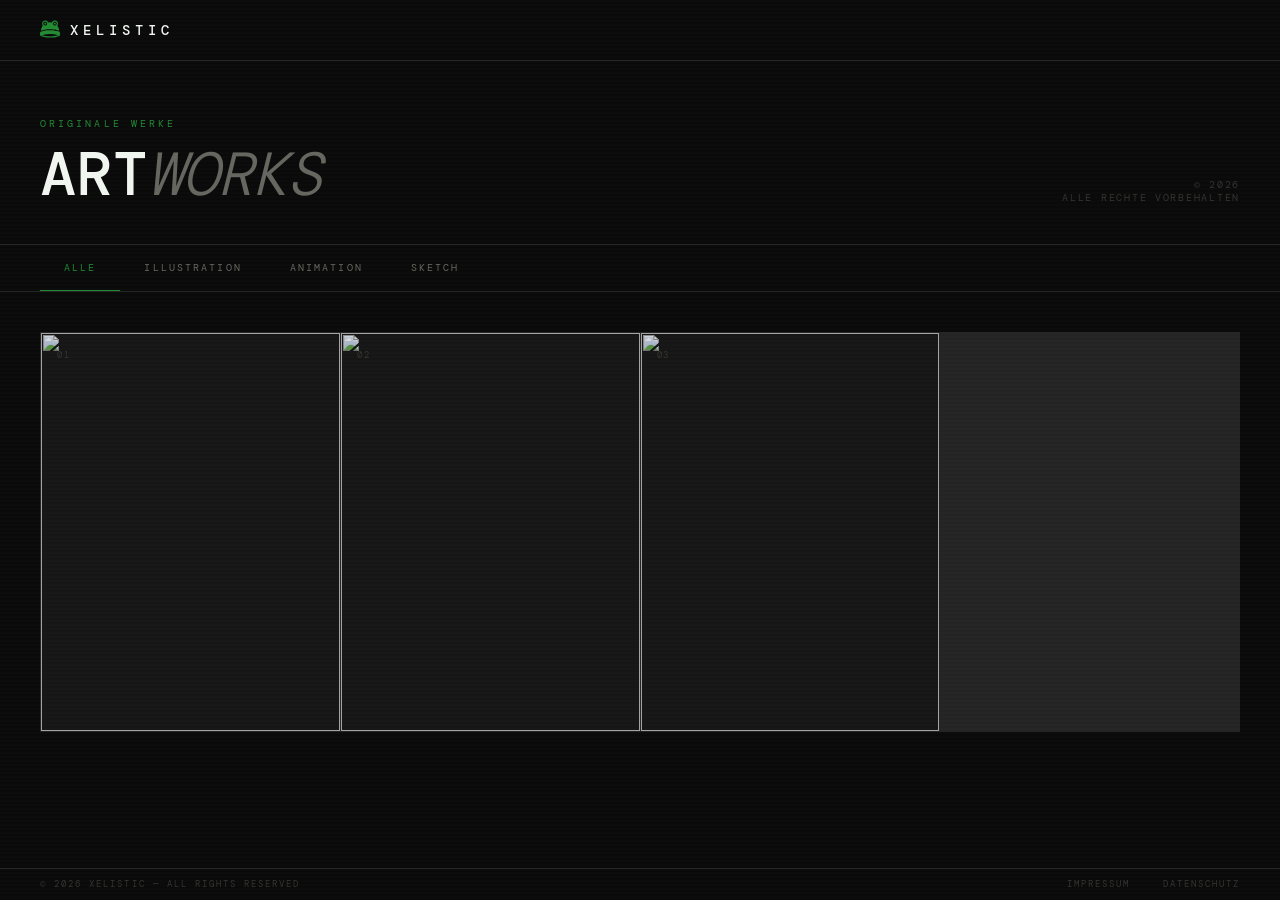
==== Artworks/index.html @ 682b01ca "Artwork Tab Test" ====
<!DOCTYPE html>
<html lang="de">
<head>
<meta charset="UTF-8">
<meta name="viewport" content="width=device-width, initial-scale=1.0">
<title>XELISTIC — Artworks</title>
<link rel="icon" type="image/svg+xml" href="../Img/icon.svg">
<link rel="alternate icon" href="../Img/icon.ico">
<link rel="apple-touch-icon" href="../Img/icon.svg">
<style>
  *, *::before, *::after { box-sizing: border-box; margin: 0; padding: 0; }

  @font-face {
    font-family: 'DM Mono';
    src: url('../Font/DMMono-Regular.ttf') format('truetype');
    font-weight: 400; font-style: normal;
  }
  @font-face {
    font-family: 'DM Mono';
    src: url('../Font/DMMono-Light.ttf') format('truetype');
    font-weight: 300; font-style: normal;
  }
  @font-face {
    font-family: 'DM Mono';
    src: url('../Font/DMMono-Medium.ttf') format('truetype');
    font-weight: 500; font-style: normal;
  }

  :root {
    --black:   #0a0a0a;
    --dark:    #111111;
    --panel:   #161616;
    --border:  #242424;
    --neon:    #218a32;
    --white:   #f0f5f0;
    --muted:   #666660;
    --dim:     #333330;
  }

  html { font-size: 16px; }

  body {
    font-family: 'DM Mono', monospace;
    background: var(--black);
    color: var(--white);
    min-height: 100vh;
    overflow-x: hidden;
    padding-bottom: 5rem;
  }

  /* scanline overlay */
  body::before {
    content: '';
    position: fixed;
    inset: 0;
    background: repeating-linear-gradient(
      0deg, transparent, transparent 2px,
      rgba(255,255,255,0.012) 2px,
      rgba(255,255,255,0.012) 4px
    );
    pointer-events: none;
    z-index: 1000;
  }

  /* NAV */
  nav {
    display: flex;
    align-items: center;
    justify-content: space-between;
    padding: 1.25rem 2.5rem;
    border-bottom: 1px solid var(--border);
  }

  .nav-logo {
    font-size: 0.9rem;
    font-weight: 500;
    letter-spacing: 0.35em;
    text-transform: uppercase;
    color: var(--white);
    text-decoration: none;
    display: flex;
    align-items: center;
    gap: 0.6rem;
  }

  .nav-mark {
    width: 20px; height: 20px;
    display: inline-block;
    vertical-align: middle;
    transform: translateY(-1px);
  }

  nav ul {
    display: flex;
    gap: 2rem;
    list-style: none;
    align-items: center;
  }

  nav a {
    font-size: 0.62rem;
    letter-spacing: 0.22em;
    text-transform: uppercase;
    color: var(--muted);
    text-decoration: none;
    transition: color 0.15s;
  }

  nav a:hover { color: var(--neon); }

  /* PAGE HEADER */
  .page-header {
    border-bottom: 1px solid var(--border);
    padding: 3.5rem 2.5rem 2.5rem;
    display: flex;
    align-items: flex-end;
    justify-content: space-between;
    gap: 2rem;
  }

  .page-eyebrow {
    font-size: 0.6rem;
    letter-spacing: 0.32em;
    text-transform: uppercase;
    color: var(--neon);
    margin-bottom: 1rem;
  }

  .page-title {
    font-size: clamp(2rem, 5vw, 3.8rem);
    font-weight: 500;
    letter-spacing: -0.02em;
    text-transform: uppercase;
    line-height: 0.95;
  }

  .page-title em {
    font-style: italic;
    font-weight: 300;
    color: var(--muted);
  }

  .page-meta {
    font-size: 0.6rem;
    letter-spacing: 0.18em;
    text-transform: uppercase;
    color: var(--dim);
    text-align: right;
    flex-shrink: 0;
  }

  /* FILTER BAR */
  .filter-bar {
    display: flex;
    gap: 0;
    padding: 0 2.5rem;
    border-bottom: 1px solid var(--border);
    overflow-x: auto;
  }

  .filter-btn {
    background: none;
    border: none;
    border-bottom: 2px solid transparent;
    padding: 1rem 1.5rem;
    font-family: 'DM Mono', monospace;
    font-size: 0.6rem;
    letter-spacing: 0.22em;
    text-transform: uppercase;
    color: var(--muted);
    cursor: pointer;
    transition: color 0.15s, border-color 0.15s;
    white-space: nowrap;
    margin-bottom: -1px;
  }

  .filter-btn:hover { color: var(--white); }
  .filter-btn.active { color: var(--neon); border-bottom-color: var(--neon); }

  /* GALLERY */
  .gallery-wrap {
    padding: 2.5rem;
  }

  .gallery-grid {
    display: grid;
    grid-template-columns: repeat(auto-fill, minmax(280px, 1fr));
    gap: 1px;
    background: var(--border);
    border: 1px solid var(--border);
  }

  /* single artwork card */
  .artwork-item {
    position: relative;
    aspect-ratio: 3 / 4;
    overflow: hidden;
    background: var(--panel);
    cursor: pointer;
  }

  /* transparent overlay — intercepts right-click and drag */
  .artwork-overlay {
    position: absolute;
    inset: 0;
    z-index: 3;
    background: transparent;
  }

  .artwork-img {
    width: 100%;
    height: 100%;
    object-fit: cover;
    display: block;
    /* image itself gets no pointer events — overlay handles all */
    pointer-events: none;
    user-select: none;
    -webkit-user-drag: none;
    transition: transform 0.5s cubic-bezier(.2,.7,.2,1), filter 0.4s;
    filter:
      grayscale(20%)
      brightness(0.85);
  }

  .artwork-item:hover .artwork-img {
    transform: scale(1.04);
    filter:
      grayscale(0%)
      brightness(1)
      drop-shadow(0 0 24px rgba(33,138,50,0.2));
  }

  /* info overlay on hover */
  .artwork-info {
    position: absolute;
    bottom: 0;
    left: 0;
    right: 0;
    padding: 2rem 1.25rem 1.25rem;
    background: linear-gradient(transparent, rgba(0,0,0,0.85));
    z-index: 4;
    opacity: 0;
    transform: translateY(6px);
    transition: opacity 0.3s, transform 0.3s;
    pointer-events: none;
  }

  .artwork-item:hover .artwork-info {
    opacity: 1;
    transform: translateY(0);
  }

  .artwork-title {
    font-size: 0.72rem;
    font-weight: 500;
    letter-spacing: 0.12em;
    text-transform: uppercase;
    color: var(--white);
    margin-bottom: 0.3rem;
  }

  .artwork-tag {
    font-size: 0.58rem;
    letter-spacing: 0.18em;
    text-transform: uppercase;
    color: var(--neon);
  }

  /* corner index number */
  .artwork-num {
    position: absolute;
    top: 1rem;
    left: 1rem;
    font-size: 0.55rem;
    letter-spacing: 0.22em;
    color: var(--dim);
    z-index: 4;
    pointer-events: none;
  }

  /* hidden class for filter */
  .artwork-item.hidden {
    display: none;
  }

  /* LIGHTBOX */
  .lightbox {
    display: none;
    position: fixed;
    inset: 0;
    z-index: 9000;
    background: rgba(0,0,0,0.96);
    align-items: center;
    justify-content: center;
    flex-direction: column;
  }

  .lightbox.open { display: flex; }

  .lightbox-inner {
    position: relative;
    max-width: 90vw;
    max-height: 85vh;
  }

  .lightbox-img {
    max-width: 100%;
    max-height: 85vh;
    object-fit: contain;
    display: block;
    user-select: none;
    -webkit-user-drag: none;
    pointer-events: none;
  }

  /* watermark overlay in lightbox */
  .lightbox-wm {
    position: absolute;
    inset: 0;
    display: flex;
    align-items: center;
    justify-content: center;
    pointer-events: none;
    z-index: 2;
  }

  .lightbox-wm span {
    font-family: 'DM Mono', monospace;
    font-size: clamp(1.2rem, 3vw, 2rem);
    font-weight: 500;
    letter-spacing: 0.3em;
    text-transform: uppercase;
    color: rgba(240,245,240,0.06);
    transform: rotate(-35deg);
    white-space: nowrap;
    user-select: none;
  }

  .lightbox-meta {
    margin-top: 1.5rem;
    text-align: center;
  }

  .lightbox-title {
    font-size: 0.72rem;
    letter-spacing: 0.2em;
    text-transform: uppercase;
    color: var(--white);
    margin-bottom: 0.3rem;
  }

  .lightbox-tag {
    font-size: 0.6rem;
    letter-spacing: 0.18em;
    text-transform: uppercase;
    color: var(--neon);
  }

  .lightbox-close {
    position: absolute;
    top: 1.5rem;
    right: 1.5rem;
    background: none;
    border: 1px solid var(--border);
    color: var(--muted);
    font-family: 'DM Mono', monospace;
    font-size: 0.6rem;
    letter-spacing: 0.2em;
    text-transform: uppercase;
    padding: 0.5rem 1rem;
    cursor: pointer;
    transition: color 0.15s, border-color 0.15s;
  }

  .lightbox-close:hover { color: var(--white); border-color: var(--muted); }

  .lightbox-nav {
    position: absolute;
    top: 50%;
    transform: translateY(-50%);
    background: none;
    border: 1px solid var(--border);
    color: var(--muted);
    font-family: 'DM Mono', monospace;
    font-size: 0.7rem;
    padding: 0.75rem 1rem;
    cursor: pointer;
    transition: color 0.15s, border-color 0.15s;
  }

  .lightbox-nav:hover { color: var(--white); border-color: var(--muted); }
  .lightbox-prev { left: 1rem; }
  .lightbox-next { right: 1rem; }

  /* FOOTER */
  .page-footer {
    position: fixed;
    bottom: 0; left: 0; right: 0;
    border-top: 1px solid var(--border);
    background: var(--black);
    padding: 0.6rem 2.5rem;
    display: flex;
    align-items: center;
    justify-content: space-between;
    z-index: 50;
  }

  .footer-left {
    font-size: 0.58rem;
    letter-spacing: 0.22em;
    text-transform: uppercase;
    color: var(--dim);
  }

  .footer-right {
    display: flex;
    gap: 2rem;
    font-size: 0.58rem;
    letter-spacing: 0.22em;
    text-transform: uppercase;
  }

  .footer-right a {
    color: var(--dim);
    text-decoration: none;
    transition: color 0.15s;
  }

  .footer-right a:hover { color: var(--muted); }

  /* empty state */
  .gallery-empty {
    display: none;
    padding: 4rem 2.5rem;
    text-align: center;
    font-size: 0.72rem;
    letter-spacing: 0.18em;
    text-transform: uppercase;
    color: var(--dim);
  }

  @media (prefers-reduced-motion: reduce) {
    .artwork-img, .artwork-info { transition: none; }
  }
</style>
</head>
<body>

<nav>
  <a class="nav-logo" href="/">
    <img src="../Img/icon.svg" class="nav-mark" alt="">
    XELISTIC
  </a>
  <ul></ul>
</nav>

<header class="page-header">
  <div>
    <div class="page-eyebrow">Originale Werke</div>
    <h1 class="page-title">Art<em>works</em></h1>
  </div>
  <div class="page-meta">
    © 2026<br>
    Alle Rechte vorbehalten
  </div>
</header>

<div class="filter-bar" role="toolbar" aria-label="Kategorie filtern">
  <button class="filter-btn active" data-filter="all">Alle</button>
  <button class="filter-btn" data-filter="illustration">Illustration</button>
  <button class="filter-btn" data-filter="animation">Animation</button>
  <button class="filter-btn" data-filter="sketch">Sketch</button>
</div>

<div class="gallery-wrap">
  <div class="gallery-grid" id="gallery">

    <!-- Artwork 01 — Pfad + Kategorie anpassen -->
    <div class="artwork-item" data-category="illustration" data-title="Artwork 01" data-tag="Illustration">
      <span class="artwork-num">01</span>
      <div class="artwork-overlay"></div>
      <img src="../Img/Artworks/988898437473.png" alt="" class="artwork-img" draggable="false">
      <div class="artwork-info">
        <div class="artwork-title">Artwork 01</div>
        <div class="artwork-tag">Illustration</div>
      </div>
    </div>

    <!-- Artwork 02 -->
    <div class="artwork-item" data-category="sketch" data-title="Artwork 02" data-tag="Sketch">
      <span class="artwork-num">02</span>
      <div class="artwork-overlay"></div>
      <img src="../Img/Artworks/7483748374.jpg" alt="" class="artwork-img" draggable="false">
      <div class="artwork-info">
        <div class="artwork-title">Artwork 02</div>
        <div class="artwork-tag">Sketch</div>
      </div>
    </div>

    <!-- Artwork 03 -->
    <div class="artwork-item" data-category="animation" data-title="Artwork 03" data-tag="Animation">
      <span class="artwork-num">03</span>
      <div class="artwork-overlay"></div>
      <img src="../Img/Artworks/6664563234723.jpg" alt="" class="artwork-img" draggable="false">
      <div class="artwork-info">
        <div class="artwork-title">Artwork 03</div>
        <div class="artwork-tag">Animation</div>
      </div>
    </div>

    <!-- weitere Artworks nach gleichem Schema -->

  </div>
  <p class="gallery-empty" id="gallery-empty">Keine Werke in dieser Kategorie.</p>
</div>

<!-- Lightbox -->
<div class="lightbox" id="lightbox" role="dialog" aria-modal="true" aria-label="Artwork Ansicht">
  <button class="lightbox-close" id="lb-close">✕ Schließen</button>
  <button class="lightbox-nav lightbox-prev" id="lb-prev">←</button>
  <button class="lightbox-nav lightbox-next" id="lb-next">→</button>
  <div class="lightbox-inner">
    <img src="" alt="" class="lightbox-img" id="lb-img" draggable="false">
    <div class="lightbox-wm"><span>© XELISTIC</span></div>
  </div>
  <div class="lightbox-meta">
    <div class="lightbox-title" id="lb-title"></div>
    <div class="lightbox-tag" id="lb-tag"></div>
  </div>
</div>

<footer class="page-footer">
  <span class="footer-left">© 2026 Xelistic — All rights reserved</span>
  <div class="footer-right">
    <a href="/Impressum">Impressum</a>
    <a href="/Datenschutz">Datenschutz</a>
  </div>
</footer>

<script>
(function () {
  'use strict';

  /* ── COPY PROTECTION ─────────────────────────── */

  // Rechtsklick global deaktivieren
  document.addEventListener('contextmenu', function (e) {
    e.preventDefault();
  });

  // Drag deaktivieren
  document.addEventListener('dragstart', function (e) {
    e.preventDefault();
  });

  // Tastenkombinationen blockieren (Strg+S, Strg+U, F12, PrintScreen)
  document.addEventListener('keydown', function (e) {
    var blocked =
      (e.ctrlKey && (e.key === 's' || e.key === 'S')) ||  // Speichern
      (e.ctrlKey && (e.key === 'u' || e.key === 'U')) ||  // Quelltext
      (e.ctrlKey && e.shiftKey && (e.key === 'i' || e.key === 'I')) || // DevTools
      (e.ctrlKey && e.shiftKey && (e.key === 'j' || e.key === 'J')) || // Console
      e.key === 'F12' ||
      e.key === 'PrintScreen';
    if (blocked) e.preventDefault();
  });

  /* ── FILTER ──────────────────────────────────── */
  var items   = Array.from(document.querySelectorAll('.artwork-item'));
  var btns    = Array.from(document.querySelectorAll('.filter-btn'));
  var empty   = document.getElementById('gallery-empty');
  var current = 'all';

  btns.forEach(function (btn) {
    btn.addEventListener('click', function () {
      current = btn.dataset.filter;
      btns.forEach(function (b) { b.classList.remove('active'); });
      btn.classList.add('active');

      var visible = 0;
      items.forEach(function (item) {
        var match = current === 'all' || item.dataset.category === current;
        item.classList.toggle('hidden', !match);
        if (match) visible++;
      });
      empty.style.display = visible === 0 ? 'block' : 'none';
    });
  });

  /* ── LIGHTBOX ────────────────────────────────── */
  var lb      = document.getElementById('lightbox');
  var lbImg   = document.getElementById('lb-img');
  var lbTitle = document.getElementById('lb-title');
  var lbTag   = document.getElementById('lb-tag');
  var lbClose = document.getElementById('lb-close');
  var lbPrev  = document.getElementById('lb-prev');
  var lbNext  = document.getElementById('lb-next');
  var lbIndex = 0;

  function visibleItems() {
    return items.filter(function (i) { return !i.classList.contains('hidden'); });
  }

  function openLightbox(index) {
    var visible = visibleItems();
    if (!visible.length) return;
    lbIndex = Math.max(0, Math.min(index, visible.length - 1));
    var item = visible[lbIndex];
    var src  = item.querySelector('.artwork-img').src;
    lbImg.src       = src;
    lbTitle.textContent = item.dataset.title || '';
    lbTag.textContent   = item.dataset.tag   || '';
    lb.classList.add('open');
    document.body.style.overflow = 'hidden';
  }

  function closeLightbox() {
    lb.classList.remove('open');
    lbImg.src = '';
    document.body.style.overflow = '';
  }

  function navigate(dir) {
    var visible = visibleItems();
    lbIndex = (lbIndex + dir + visible.length) % visible.length;
    openLightbox(lbIndex);
  }

  // Overlays klickbar machen (nicht das Bild selbst)
  items.forEach(function (item, i) {
    item.querySelector('.artwork-overlay').addEventListener('click', function () {
      var visible = visibleItems();
      var idx = visible.indexOf(item);
      if (idx !== -1) openLightbox(idx);
    });
  });

  lbClose.addEventListener('click', closeLightbox);
  lbPrev.addEventListener('click', function () { navigate(-1); });
  lbNext.addEventListener('click', function () { navigate(1); });

  // Klick neben Bild schließt Lightbox
  lb.addEventListener('click', function (e) {
    if (e.target === lb) closeLightbox();
  });

  // Pfeiltasten + Escape
  document.addEventListener('keydown', function (e) {
    if (!lb.classList.contains('open')) return;
    if (e.key === 'Escape')      closeLightbox();
    if (e.key === 'ArrowLeft')   navigate(-1);
    if (e.key === 'ArrowRight')  navigate(1);
  });

  // Rechtsklick auch in der Lightbox blockieren
  lbImg.addEventListener('contextmenu', function (e) { e.preventDefault(); });

})();
</script>

</body>
</html>
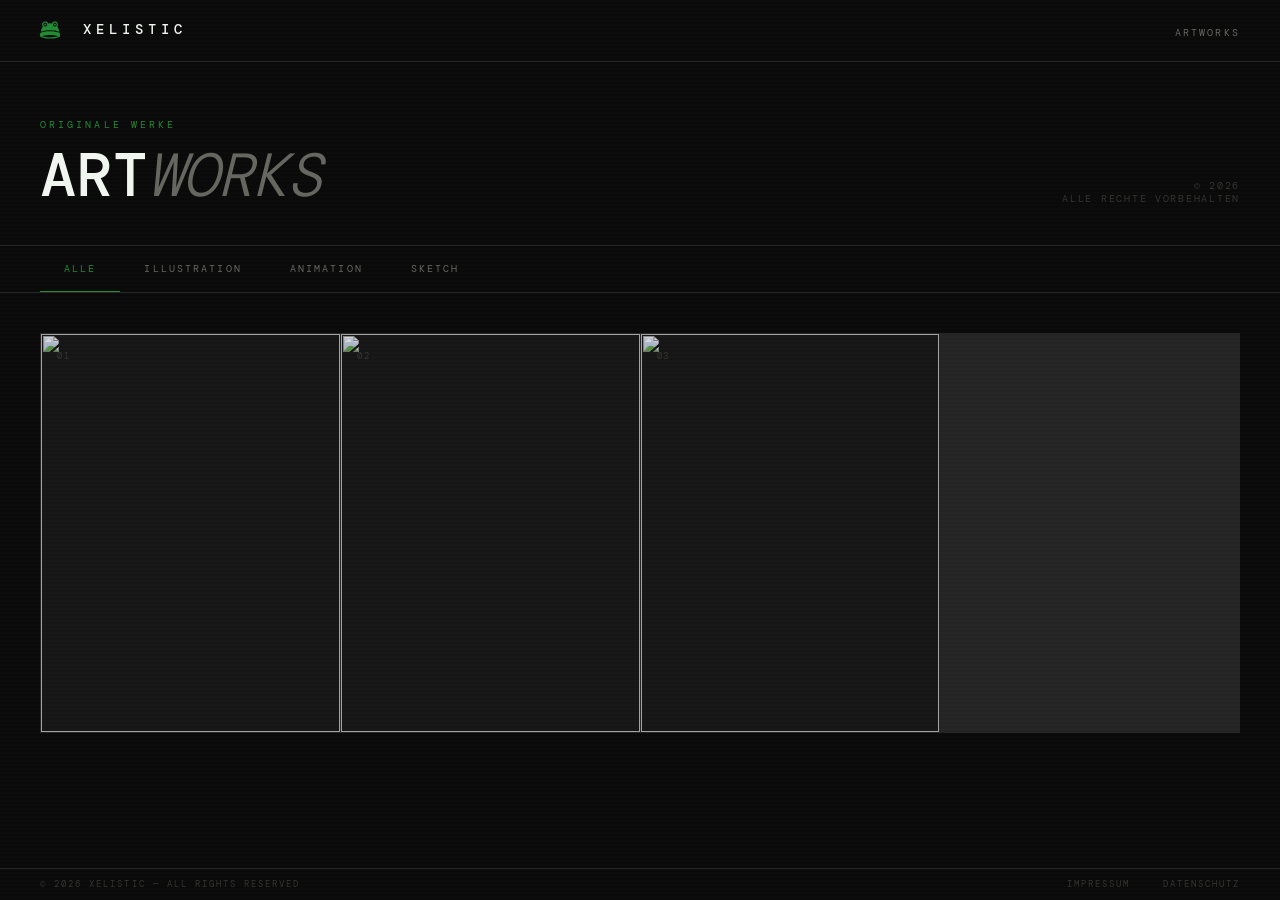
==== commit 6b2ab6dc: "Artwork Tab v2" ====
--- a/Artworks/index.html
+++ b/Artworks/index.html
@@ -78,16 +78,16 @@
     text-transform: uppercase;
     color: var(--white);
     text-decoration: none;
-    display: flex;
-    align-items: center;
-    gap: 0.6rem;
   }
 
   .nav-mark {
-    width: 20px; height: 20px;
+    width: 20px;
+    height: 20px;
+    margin-right: 0.6rem;
     display: inline-block;
     vertical-align: middle;
     transform: translateY(-1px);
+    opacity: 1.1;
   }
 
   nav ul {
@@ -451,7 +451,9 @@
     <img src="../Img/icon.svg" class="nav-mark" alt="">
     XELISTIC
   </a>
-  <ul></ul>
+  <ul>
+    <li><a href="/Artworks" class="active">Artworks</a></li>
+  </ul>
 </nav>
 
 <header class="page-header">
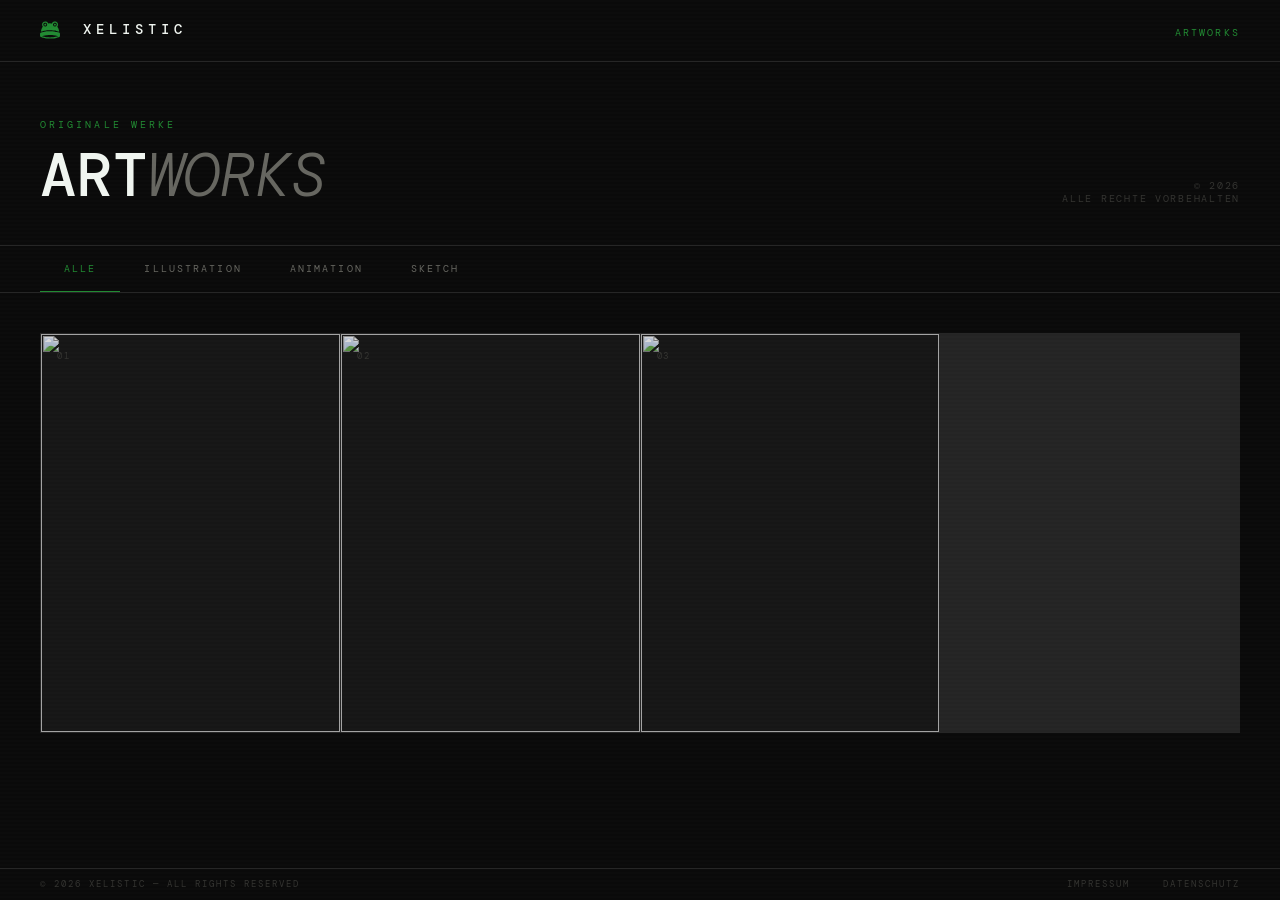
==== commit 2aeb4904: "HTML Optimization and CSS/JS Refactoring" ====
--- a/Artworks/index.html
+++ b/Artworks/index.html
@@ -4,451 +4,17 @@
 <meta charset="UTF-8">
 <meta name="viewport" content="width=device-width, initial-scale=1.0">
 <title>XELISTIC — Artworks</title>
-<link rel="icon" type="image/svg+xml" href="../Img/icon.svg">
-<link rel="alternate icon" href="../Img/icon.ico">
-<link rel="apple-touch-icon" href="../Img/icon.svg">
-<style>
-  *, *::before, *::after { box-sizing: border-box; margin: 0; padding: 0; }
-
-  @font-face {
-    font-family: 'DM Mono';
-    src: url('../Font/DMMono-Regular.ttf') format('truetype');
-    font-weight: 400; font-style: normal;
-  }
-  @font-face {
-    font-family: 'DM Mono';
-    src: url('../Font/DMMono-Light.ttf') format('truetype');
-    font-weight: 300; font-style: normal;
-  }
-  @font-face {
-    font-family: 'DM Mono';
-    src: url('../Font/DMMono-Medium.ttf') format('truetype');
-    font-weight: 500; font-style: normal;
-  }
-
-  :root {
-    --black:   #0a0a0a;
-    --dark:    #111111;
-    --panel:   #161616;
-    --border:  #242424;
-    --neon:    #218a32;
-    --white:   #f0f5f0;
-    --muted:   #666660;
-    --dim:     #333330;
-  }
-
-  html { font-size: 16px; }
-
-  body {
-    font-family: 'DM Mono', monospace;
-    background: var(--black);
-    color: var(--white);
-    min-height: 100vh;
-    overflow-x: hidden;
-    padding-bottom: 5rem;
-  }
-
-  /* scanline overlay */
-  body::before {
-    content: '';
-    position: fixed;
-    inset: 0;
-    background: repeating-linear-gradient(
-      0deg, transparent, transparent 2px,
-      rgba(255,255,255,0.012) 2px,
-      rgba(255,255,255,0.012) 4px
-    );
-    pointer-events: none;
-    z-index: 1000;
-  }
-
-  /* NAV */
-  nav {
-    display: flex;
-    align-items: center;
-    justify-content: space-between;
-    padding: 1.25rem 2.5rem;
-    border-bottom: 1px solid var(--border);
-  }
-
-  .nav-logo {
-    font-size: 0.9rem;
-    font-weight: 500;
-    letter-spacing: 0.35em;
-    text-transform: uppercase;
-    color: var(--white);
-    text-decoration: none;
-  }
-
-  .nav-mark {
-    width: 20px;
-    height: 20px;
-    margin-right: 0.6rem;
-    display: inline-block;
-    vertical-align: middle;
-    transform: translateY(-1px);
-    opacity: 1.1;
-  }
-
-  nav ul {
-    display: flex;
-    gap: 2rem;
-    list-style: none;
-    align-items: center;
-  }
-
-  nav a {
-    font-size: 0.62rem;
-    letter-spacing: 0.22em;
-    text-transform: uppercase;
-    color: var(--muted);
-    text-decoration: none;
-    transition: color 0.15s;
-  }
-
-  nav a:hover { color: var(--neon); }
-
-  /* PAGE HEADER */
-  .page-header {
-    border-bottom: 1px solid var(--border);
-    padding: 3.5rem 2.5rem 2.5rem;
-    display: flex;
-    align-items: flex-end;
-    justify-content: space-between;
-    gap: 2rem;
-  }
-
-  .page-eyebrow {
-    font-size: 0.6rem;
-    letter-spacing: 0.32em;
-    text-transform: uppercase;
-    color: var(--neon);
-    margin-bottom: 1rem;
-  }
-
-  .page-title {
-    font-size: clamp(2rem, 5vw, 3.8rem);
-    font-weight: 500;
-    letter-spacing: -0.02em;
-    text-transform: uppercase;
-    line-height: 0.95;
-  }
-
-  .page-title em {
-    font-style: italic;
-    font-weight: 300;
-    color: var(--muted);
-  }
-
-  .page-meta {
-    font-size: 0.6rem;
-    letter-spacing: 0.18em;
-    text-transform: uppercase;
-    color: var(--dim);
-    text-align: right;
-    flex-shrink: 0;
-  }
-
-  /* FILTER BAR */
-  .filter-bar {
-    display: flex;
-    gap: 0;
-    padding: 0 2.5rem;
-    border-bottom: 1px solid var(--border);
-    overflow-x: auto;
-  }
-
-  .filter-btn {
-    background: none;
-    border: none;
-    border-bottom: 2px solid transparent;
-    padding: 1rem 1.5rem;
-    font-family: 'DM Mono', monospace;
-    font-size: 0.6rem;
-    letter-spacing: 0.22em;
-    text-transform: uppercase;
-    color: var(--muted);
-    cursor: pointer;
-    transition: color 0.15s, border-color 0.15s;
-    white-space: nowrap;
-    margin-bottom: -1px;
-  }
-
-  .filter-btn:hover { color: var(--white); }
-  .filter-btn.active { color: var(--neon); border-bottom-color: var(--neon); }
-
-  /* GALLERY */
-  .gallery-wrap {
-    padding: 2.5rem;
-  }
-
-  .gallery-grid {
-    display: grid;
-    grid-template-columns: repeat(auto-fill, minmax(280px, 1fr));
-    gap: 1px;
-    background: var(--border);
-    border: 1px solid var(--border);
-  }
-
-  /* single artwork card */
-  .artwork-item {
-    position: relative;
-    aspect-ratio: 3 / 4;
-    overflow: hidden;
-    background: var(--panel);
-    cursor: pointer;
-  }
-
-  /* transparent overlay — intercepts right-click and drag */
-  .artwork-overlay {
-    position: absolute;
-    inset: 0;
-    z-index: 3;
-    background: transparent;
-  }
-
-  .artwork-img {
-    width: 100%;
-    height: 100%;
-    object-fit: cover;
-    display: block;
-    /* image itself gets no pointer events — overlay handles all */
-    pointer-events: none;
-    user-select: none;
-    -webkit-user-drag: none;
-    transition: transform 0.5s cubic-bezier(.2,.7,.2,1), filter 0.4s;
-    filter:
-      grayscale(20%)
-      brightness(0.85);
-  }
-
-  .artwork-item:hover .artwork-img {
-    transform: scale(1.04);
-    filter:
-      grayscale(0%)
-      brightness(1)
-      drop-shadow(0 0 24px rgba(33,138,50,0.2));
-  }
-
-  /* info overlay on hover */
-  .artwork-info {
-    position: absolute;
-    bottom: 0;
-    left: 0;
-    right: 0;
-    padding: 2rem 1.25rem 1.25rem;
-    background: linear-gradient(transparent, rgba(0,0,0,0.85));
-    z-index: 4;
-    opacity: 0;
-    transform: translateY(6px);
-    transition: opacity 0.3s, transform 0.3s;
-    pointer-events: none;
-  }
-
-  .artwork-item:hover .artwork-info {
-    opacity: 1;
-    transform: translateY(0);
-  }
-
-  .artwork-title {
-    font-size: 0.72rem;
-    font-weight: 500;
-    letter-spacing: 0.12em;
-    text-transform: uppercase;
-    color: var(--white);
-    margin-bottom: 0.3rem;
-  }
-
-  .artwork-tag {
-    font-size: 0.58rem;
-    letter-spacing: 0.18em;
-    text-transform: uppercase;
-    color: var(--neon);
-  }
-
-  /* corner index number */
-  .artwork-num {
-    position: absolute;
-    top: 1rem;
-    left: 1rem;
-    font-size: 0.55rem;
-    letter-spacing: 0.22em;
-    color: var(--dim);
-    z-index: 4;
-    pointer-events: none;
-  }
-
-  /* hidden class for filter */
-  .artwork-item.hidden {
-    display: none;
-  }
-
-  /* LIGHTBOX */
-  .lightbox {
-    display: none;
-    position: fixed;
-    inset: 0;
-    z-index: 9000;
-    background: rgba(0,0,0,0.96);
-    align-items: center;
-    justify-content: center;
-    flex-direction: column;
-  }
-
-  .lightbox.open { display: flex; }
-
-  .lightbox-inner {
-    position: relative;
-    max-width: 90vw;
-    max-height: 85vh;
-  }
-
-  .lightbox-img {
-    max-width: 100%;
-    max-height: 85vh;
-    object-fit: contain;
-    display: block;
-    user-select: none;
-    -webkit-user-drag: none;
-    pointer-events: none;
-  }
-
-  /* watermark overlay in lightbox */
-  .lightbox-wm {
-    position: absolute;
-    inset: 0;
-    display: flex;
-    align-items: center;
-    justify-content: center;
-    pointer-events: none;
-    z-index: 2;
-  }
-
-  .lightbox-wm span {
-    font-family: 'DM Mono', monospace;
-    font-size: clamp(1.2rem, 3vw, 2rem);
-    font-weight: 500;
-    letter-spacing: 0.3em;
-    text-transform: uppercase;
-    color: rgba(240,245,240,0.06);
-    transform: rotate(-35deg);
-    white-space: nowrap;
-    user-select: none;
-  }
-
-  .lightbox-meta {
-    margin-top: 1.5rem;
-    text-align: center;
-  }
-
-  .lightbox-title {
-    font-size: 0.72rem;
-    letter-spacing: 0.2em;
-    text-transform: uppercase;
-    color: var(--white);
-    margin-bottom: 0.3rem;
-  }
-
-  .lightbox-tag {
-    font-size: 0.6rem;
-    letter-spacing: 0.18em;
-    text-transform: uppercase;
-    color: var(--neon);
-  }
-
-  .lightbox-close {
-    position: absolute;
-    top: 1.5rem;
-    right: 1.5rem;
-    background: none;
-    border: 1px solid var(--border);
-    color: var(--muted);
-    font-family: 'DM Mono', monospace;
-    font-size: 0.6rem;
-    letter-spacing: 0.2em;
-    text-transform: uppercase;
-    padding: 0.5rem 1rem;
-    cursor: pointer;
-    transition: color 0.15s, border-color 0.15s;
-  }
-
-  .lightbox-close:hover { color: var(--white); border-color: var(--muted); }
-
-  .lightbox-nav {
-    position: absolute;
-    top: 50%;
-    transform: translateY(-50%);
-    background: none;
-    border: 1px solid var(--border);
-    color: var(--muted);
-    font-family: 'DM Mono', monospace;
-    font-size: 0.7rem;
-    padding: 0.75rem 1rem;
-    cursor: pointer;
-    transition: color 0.15s, border-color 0.15s;
-  }
-
-  .lightbox-nav:hover { color: var(--white); border-color: var(--muted); }
-  .lightbox-prev { left: 1rem; }
-  .lightbox-next { right: 1rem; }
-
-  /* FOOTER */
-  .page-footer {
-    position: fixed;
-    bottom: 0; left: 0; right: 0;
-    border-top: 1px solid var(--border);
-    background: var(--black);
-    padding: 0.6rem 2.5rem;
-    display: flex;
-    align-items: center;
-    justify-content: space-between;
-    z-index: 50;
-  }
-
-  .footer-left {
-    font-size: 0.58rem;
-    letter-spacing: 0.22em;
-    text-transform: uppercase;
-    color: var(--dim);
-  }
-
-  .footer-right {
-    display: flex;
-    gap: 2rem;
-    font-size: 0.58rem;
-    letter-spacing: 0.22em;
-    text-transform: uppercase;
-  }
-
-  .footer-right a {
-    color: var(--dim);
-    text-decoration: none;
-    transition: color 0.15s;
-  }
-
-  .footer-right a:hover { color: var(--muted); }
-
-  /* empty state */
-  .gallery-empty {
-    display: none;
-    padding: 4rem 2.5rem;
-    text-align: center;
-    font-size: 0.72rem;
-    letter-spacing: 0.18em;
-    text-transform: uppercase;
-    color: var(--dim);
-  }
-
-  @media (prefers-reduced-motion: reduce) {
-    .artwork-img, .artwork-info { transition: none; }
-  }
-</style>
+<link rel="icon" type="image/svg+xml" href="/Img/icon.svg">
+<link rel="alternate icon" href="/Img/icon.ico">
+<link rel="apple-touch-icon" href="/Img/icon.svg">
+<link rel="stylesheet" href="/css/base.css">
+<link rel="stylesheet" href="/css/artworks.css">
 </head>
 <body>
 
 <nav>
   <a class="nav-logo" href="/">
-    <img src="../Img/icon.svg" class="nav-mark" alt="">
+    <img src="/Img/icon.svg" class="nav-mark" alt="">
     XELISTIC
   </a>
   <ul>
@@ -477,40 +43,37 @@
 <div class="gallery-wrap">
   <div class="gallery-grid" id="gallery">
 
-    <!-- Artwork 01 — Pfad + Kategorie anpassen -->
-    <div class="artwork-item" data-category="illustration" data-title="Artwork 01" data-tag="Illustration">
+    <div class="artwork-item" data-category="sketch" data-title="Artwork 01" data-tag="Sketch">
       <span class="artwork-num">01</span>
       <div class="artwork-overlay"></div>
-      <img src="../Img/Artworks/988898437473.png" alt="" class="artwork-img" draggable="false">
+      <img src="/Img/Artworks/988898437473.png" alt="" class="artwork-img" draggable="false">
       <div class="artwork-info">
         <div class="artwork-title">Artwork 01</div>
+        <div class="artwork-tag">Sketch</div>
+      </div>
+    </div>
+
+    <div class="artwork-item" data-category="illustration" data-title="Artwork 02" data-tag="Illustration">
+      <span class="artwork-num">02</span>
+      <div class="artwork-overlay"></div>
+      <img src="/Img/Artworks/7483748374.jpg" alt="" class="artwork-img" draggable="false">
+      <div class="artwork-info">
+        <div class="artwork-title">Artwork 02</div>
         <div class="artwork-tag">Illustration</div>
       </div>
     </div>
 
-    <!-- Artwork 02 -->
-    <div class="artwork-item" data-category="sketch" data-title="Artwork 02" data-tag="Sketch">
-      <span class="artwork-num">02</span>
+    <div class="artwork-item" data-category="illustration" data-title="Artwork 03" data-tag="Illustration">
+      <span class="artwork-num">03</span>
       <div class="artwork-overlay"></div>
-      <img src="../Img/Artworks/7483748374.jpg" alt="" class="artwork-img" draggable="false">
+      <img src="/Img/Artworks/6664563234723.jpg" alt="" class="artwork-img" draggable="false">
       <div class="artwork-info">
-        <div class="artwork-title">Artwork 02</div>
-        <div class="artwork-tag">Sketch</div>
+        <div class="artwork-title">Artwork 03</div>
+        <div class="artwork-tag">Illustration</div>
       </div>
     </div>
 
-    <!-- Artwork 03 -->
-    <div class="artwork-item" data-category="animation" data-title="Artwork 03" data-tag="Animation">
-      <span class="artwork-num">03</span>
-      <div class="artwork-overlay"></div>
-      <img src="../Img/Artworks/6664563234723.jpg" alt="" class="artwork-img" draggable="false">
-      <div class="artwork-info">
-        <div class="artwork-title">Artwork 03</div>
-        <div class="artwork-tag">Animation</div>
-      </div>
-    </div>
-
-    <!-- weitere Artworks nach gleichem Schema -->
+    <!-- Neues Artwork: Schema kopieren und Nummer + Pfad anpassen -->
 
   </div>
   <p class="gallery-empty" id="gallery-empty">Keine Werke in dieser Kategorie.</p>
@@ -522,8 +85,7 @@
   <button class="lightbox-nav lightbox-prev" id="lb-prev">←</button>
   <button class="lightbox-nav lightbox-next" id="lb-next">→</button>
   <div class="lightbox-inner">
-    <img src="" alt="" class="lightbox-img" id="lb-img" draggable="false">
-    <div class="lightbox-wm"><span>© XELISTIC</span></div>
+    <canvas class="lightbox-canvas" id="lb-canvas"></canvas>
   </div>
   <div class="lightbox-meta">
     <div class="lightbox-title" id="lb-title"></div>
@@ -539,126 +101,8 @@
   </div>
 </footer>
 
-<script>
-(function () {
-  'use strict';
-
-  /* ── COPY PROTECTION ─────────────────────────── */
-
-  // Rechtsklick global deaktivieren
-  document.addEventListener('contextmenu', function (e) {
-    e.preventDefault();
-  });
-
-  // Drag deaktivieren
-  document.addEventListener('dragstart', function (e) {
-    e.preventDefault();
-  });
-
-  // Tastenkombinationen blockieren (Strg+S, Strg+U, F12, PrintScreen)
-  document.addEventListener('keydown', function (e) {
-    var blocked =
-      (e.ctrlKey && (e.key === 's' || e.key === 'S')) ||  // Speichern
-      (e.ctrlKey && (e.key === 'u' || e.key === 'U')) ||  // Quelltext
-      (e.ctrlKey && e.shiftKey && (e.key === 'i' || e.key === 'I')) || // DevTools
-      (e.ctrlKey && e.shiftKey && (e.key === 'j' || e.key === 'J')) || // Console
-      e.key === 'F12' ||
-      e.key === 'PrintScreen';
-    if (blocked) e.preventDefault();
-  });
-
-  /* ── FILTER ──────────────────────────────────── */
-  var items   = Array.from(document.querySelectorAll('.artwork-item'));
-  var btns    = Array.from(document.querySelectorAll('.filter-btn'));
-  var empty   = document.getElementById('gallery-empty');
-  var current = 'all';
-
-  btns.forEach(function (btn) {
-    btn.addEventListener('click', function () {
-      current = btn.dataset.filter;
-      btns.forEach(function (b) { b.classList.remove('active'); });
-      btn.classList.add('active');
-
-      var visible = 0;
-      items.forEach(function (item) {
-        var match = current === 'all' || item.dataset.category === current;
-        item.classList.toggle('hidden', !match);
-        if (match) visible++;
-      });
-      empty.style.display = visible === 0 ? 'block' : 'none';
-    });
-  });
-
-  /* ── LIGHTBOX ────────────────────────────────── */
-  var lb      = document.getElementById('lightbox');
-  var lbImg   = document.getElementById('lb-img');
-  var lbTitle = document.getElementById('lb-title');
-  var lbTag   = document.getElementById('lb-tag');
-  var lbClose = document.getElementById('lb-close');
-  var lbPrev  = document.getElementById('lb-prev');
-  var lbNext  = document.getElementById('lb-next');
-  var lbIndex = 0;
-
-  function visibleItems() {
-    return items.filter(function (i) { return !i.classList.contains('hidden'); });
-  }
-
-  function openLightbox(index) {
-    var visible = visibleItems();
-    if (!visible.length) return;
-    lbIndex = Math.max(0, Math.min(index, visible.length - 1));
-    var item = visible[lbIndex];
-    var src  = item.querySelector('.artwork-img').src;
-    lbImg.src       = src;
-    lbTitle.textContent = item.dataset.title || '';
-    lbTag.textContent   = item.dataset.tag   || '';
-    lb.classList.add('open');
-    document.body.style.overflow = 'hidden';
-  }
-
-  function closeLightbox() {
-    lb.classList.remove('open');
-    lbImg.src = '';
-    document.body.style.overflow = '';
-  }
-
-  function navigate(dir) {
-    var visible = visibleItems();
-    lbIndex = (lbIndex + dir + visible.length) % visible.length;
-    openLightbox(lbIndex);
-  }
-
-  // Overlays klickbar machen (nicht das Bild selbst)
-  items.forEach(function (item, i) {
-    item.querySelector('.artwork-overlay').addEventListener('click', function () {
-      var visible = visibleItems();
-      var idx = visible.indexOf(item);
-      if (idx !== -1) openLightbox(idx);
-    });
-  });
-
-  lbClose.addEventListener('click', closeLightbox);
-  lbPrev.addEventListener('click', function () { navigate(-1); });
-  lbNext.addEventListener('click', function () { navigate(1); });
-
-  // Klick neben Bild schließt Lightbox
-  lb.addEventListener('click', function (e) {
-    if (e.target === lb) closeLightbox();
-  });
-
-  // Pfeiltasten + Escape
-  document.addEventListener('keydown', function (e) {
-    if (!lb.classList.contains('open')) return;
-    if (e.key === 'Escape')      closeLightbox();
-    if (e.key === 'ArrowLeft')   navigate(-1);
-    if (e.key === 'ArrowRight')  navigate(1);
-  });
-
-  // Rechtsklick auch in der Lightbox blockieren
-  lbImg.addEventListener('contextmenu', function (e) { e.preventDefault(); });
-
-})();
-</script>
+<script src="/js/copy-protection.js"></script>
+<script src="/js/artworks.js"></script>
 
 </body>
 </html>
--- a/css/base.css
+++ b/css/base.css
@@ -0,0 +1,224 @@
+/* ============================================================
+   XELISTIC — base.css
+   Geteilt von allen Seiten: Variablen, Fonts, Nav, Footer
+   ============================================================ */
+
+*, *::before, *::after {
+  box-sizing: border-box;
+  margin: 0;
+  padding: 0;
+}
+
+/* ── FONTS ─────────────────────────────────────────────────── */
+
+@font-face {
+  font-family: 'DM Mono';
+  src: url('/Font/DMMono-Regular.ttf') format('truetype');
+  font-weight: 400;
+  font-style: normal;
+}
+
+@font-face {
+  font-family: 'DM Mono';
+  src: url('/Font/DMMono-Light.ttf') format('truetype');
+  font-weight: 300;
+  font-style: normal;
+}
+
+@font-face {
+  font-family: 'DM Mono';
+  src: url('/Font/DMMono-Medium.ttf') format('truetype');
+  font-weight: 500;
+  font-style: normal;
+}
+
+@font-face {
+  font-family: 'DM Mono';
+  src: url('/Font/DMMono-LightItalic.ttf') format('truetype');
+  font-weight: 300;
+  font-style: italic;
+}
+
+@font-face {
+  font-family: 'DM Mono';
+  src: url('/Font/DMMono-MediumItalic.ttf') format('truetype');
+  font-weight: 500;
+  font-style: italic;
+}
+
+/* ── CSS VARIABLEN ─────────────────────────────────────────── */
+
+:root {
+  --black:  #0a0a0a;
+  --dark:   #111111;
+  --panel:  #161616;
+  --border: #242424;
+  --neon:   #218a32;
+  --white:  #f0f5f0;
+  --muted:  #666660;
+  --dim:    #333330;
+}
+
+/* ── BASIS ─────────────────────────────────────────────────── */
+
+html {
+  font-size: 16px;
+}
+
+body {
+  font-family: 'DM Mono', monospace;
+  background: var(--black);
+  color: var(--white);
+  min-height: 100vh;
+  overflow-x: hidden;
+  padding-bottom: 4rem;
+}
+
+/* Scanline-Textur */
+body::before {
+  content: '';
+  position: fixed;
+  inset: 0;
+  background: repeating-linear-gradient(
+    0deg,
+    transparent,
+    transparent 2px,
+    rgba(255,255,255,0.012) 2px,
+    rgba(255,255,255,0.012) 4px
+  );
+  pointer-events: none;
+  z-index: 1000;
+}
+
+/* ── NAVIGATION ────────────────────────────────────────────── */
+
+nav {
+  display: flex;
+  align-items: center;
+  justify-content: space-between;
+  padding: 1.25rem 2.5rem;
+  border-bottom: 1px solid var(--border);
+}
+
+.nav-logo {
+  font-size: 0.9rem;
+  font-weight: 500;
+  letter-spacing: 0.35em;
+  text-transform: uppercase;
+  color: var(--white);
+  text-decoration: none;
+}
+
+.nav-mark {
+  width: 20px;
+  height: 20px;
+  margin-right: 0.6rem;
+  display: inline-block;
+  vertical-align: middle;
+  transform: translateY(-1px);
+  opacity: 1.1;
+}
+
+nav ul {
+  display: flex;
+  gap: 2rem;
+  list-style: none;
+  align-items: center;
+}
+
+nav a {
+  font-size: 0.62rem;
+  letter-spacing: 0.22em;
+  text-transform: uppercase;
+  color: var(--muted);
+  text-decoration: none;
+  transition: color 0.15s;
+}
+
+nav a:hover,
+nav a.active {
+  color: var(--neon);
+}
+
+/* ── PAGE HEADER (geteilt: Artworks, Impressum, Datenschutz) ─ */
+
+.page-header {
+  border-bottom: 1px solid var(--border);
+  padding: 3.5rem 2.5rem 2.5rem;
+  display: flex;
+  align-items: flex-end;
+  justify-content: space-between;
+  gap: 2rem;
+}
+
+.page-eyebrow {
+  font-size: 0.6rem;
+  letter-spacing: 0.32em;
+  text-transform: uppercase;
+  color: var(--neon);
+  margin-bottom: 1rem;
+}
+
+.page-title {
+  font-size: clamp(2rem, 5vw, 3.8rem);
+  font-weight: 500;
+  letter-spacing: -0.02em;
+  text-transform: uppercase;
+  line-height: 0.95;
+}
+
+.page-title em {
+  font-style: italic;
+  font-weight: 300;
+  color: var(--muted);
+}
+
+.page-meta {
+  font-size: 0.6rem;
+  letter-spacing: 0.18em;
+  text-transform: uppercase;
+  color: var(--dim);
+  text-align: right;
+  flex-shrink: 0;
+}
+
+/* ── FOOTER (fixiert, alle Seiten) ────────────────────────── */
+
+.page-footer {
+  position: fixed;
+  bottom: 0;
+  left: 0;
+  right: 0;
+  border-top: 1px solid var(--border);
+  background: var(--black);
+  padding: 0.6rem 2.5rem;
+  display: flex;
+  align-items: center;
+  justify-content: space-between;
+  z-index: 50;
+}
+
+.footer-left {
+  font-size: 0.58rem;
+  letter-spacing: 0.22em;
+  text-transform: uppercase;
+  color: var(--dim);
+}
+
+.footer-right {
+  display: flex;
+  gap: 2rem;
+  font-size: 0.58rem;
+  letter-spacing: 0.22em;
+  text-transform: uppercase;
+}
+
+.footer-right a {
+  color: var(--dim);
+  text-decoration: none;
+  transition: color 0.15s;
+}
+
+.footer-right a:hover {
+  color: var(--muted);
+}
--- a/css/artworks.css
+++ b/css/artworks.css
@@ -0,0 +1,239 @@
+/* ============================================================
+   XELISTIC — artworks.css
+   Nur für Artworks/index.html
+   ============================================================ */
+
+/* ── FILTER LEISTE ─────────────────────────────────────────── */
+
+.filter-bar {
+  display: flex;
+  padding: 0 2.5rem;
+  border-bottom: 1px solid var(--border);
+  overflow-x: auto;
+}
+
+.filter-btn {
+  background: none;
+  border: none;
+  border-bottom: 2px solid transparent;
+  padding: 1rem 1.5rem;
+  font-family: 'DM Mono', monospace;
+  font-size: 0.6rem;
+  letter-spacing: 0.22em;
+  text-transform: uppercase;
+  color: var(--muted);
+  cursor: pointer;
+  transition: color 0.15s, border-color 0.15s;
+  white-space: nowrap;
+  margin-bottom: -1px;
+}
+
+.filter-btn:hover          { color: var(--white); }
+.filter-btn.active         { color: var(--neon); border-bottom-color: var(--neon); }
+
+/* ── GALERIE GRID ──────────────────────────────────────────── */
+
+.gallery-wrap {
+  padding: 2.5rem;
+}
+
+.gallery-grid {
+  display: grid;
+  grid-template-columns: repeat(auto-fill, minmax(280px, 1fr));
+  gap: 1px;
+  background: var(--border);
+  border: 1px solid var(--border);
+}
+
+/* ── ARTWORK KARTE ─────────────────────────────────────────── */
+
+.artwork-item {
+  position: relative;
+  aspect-ratio: 3 / 4;
+  overflow: hidden;
+  background: var(--panel);
+  cursor: pointer;
+}
+
+.artwork-item.hidden {
+  display: none;
+}
+
+/* Transparentes Overlay — fängt Rechtsklick + Drag ab */
+.artwork-overlay {
+  position: absolute;
+  inset: 0;
+  z-index: 3;
+  background: transparent;
+}
+
+.artwork-img {
+  width: 100%;
+  height: 100%;
+  object-fit: cover;
+  display: block;
+  pointer-events: none;
+  user-select: none;
+  -webkit-user-drag: none;
+  transition: transform 0.5s cubic-bezier(.2,.7,.2,1), filter 0.4s;
+  filter: grayscale(20%) brightness(0.85);
+}
+
+.artwork-item:hover .artwork-img {
+  transform: scale(1.04);
+  filter: grayscale(0%) brightness(1) drop-shadow(0 0 24px rgba(33,138,50,0.2));
+}
+
+/* Info-Overlay erscheint beim Hover */
+.artwork-info {
+  position: absolute;
+  bottom: 0;
+  left: 0;
+  right: 0;
+  padding: 2rem 1.25rem 1.25rem;
+  background: linear-gradient(transparent, rgba(0,0,0,0.85));
+  z-index: 4;
+  opacity: 0;
+  transform: translateY(6px);
+  transition: opacity 0.3s, transform 0.3s;
+  pointer-events: none;
+}
+
+.artwork-item:hover .artwork-info {
+  opacity: 1;
+  transform: translateY(0);
+}
+
+.artwork-title {
+  font-size: 0.72rem;
+  font-weight: 500;
+  letter-spacing: 0.12em;
+  text-transform: uppercase;
+  color: var(--white);
+  margin-bottom: 0.3rem;
+}
+
+.artwork-tag {
+  font-size: 0.58rem;
+  letter-spacing: 0.18em;
+  text-transform: uppercase;
+  color: var(--neon);
+}
+
+/* Index-Nummer oben links */
+.artwork-num {
+  position: absolute;
+  top: 1rem;
+  left: 1rem;
+  font-size: 0.55rem;
+  letter-spacing: 0.22em;
+  color: var(--dim);
+  z-index: 4;
+  pointer-events: none;
+}
+
+/* ── LEERER ZUSTAND ────────────────────────────────────────── */
+
+.gallery-empty {
+  display: none;
+  padding: 4rem 2.5rem;
+  text-align: center;
+  font-size: 0.72rem;
+  letter-spacing: 0.18em;
+  text-transform: uppercase;
+  color: var(--dim);
+}
+
+/* ── LIGHTBOX ──────────────────────────────────────────────── */
+
+.lightbox {
+  display: none;
+  position: fixed;
+  inset: 0;
+  z-index: 9000;
+  background: rgba(0,0,0,0.96);
+  align-items: center;
+  justify-content: center;
+  flex-direction: column;
+}
+
+.lightbox.open { display: flex; }
+
+.lightbox-inner {
+  position: relative;
+  max-width: 90vw;
+  max-height: 85vh;
+}
+
+/* Canvas statt img — Watermark wird direkt eingezeichnet */
+.lightbox-canvas {
+  max-width: 100%;
+  max-height: 85vh;
+  object-fit: contain;
+  display: block;
+  user-select: none;
+  pointer-events: none;
+}
+
+.lightbox-meta {
+  margin-top: 1.5rem;
+  text-align: center;
+}
+
+.lightbox-title {
+  font-size: 0.72rem;
+  letter-spacing: 0.2em;
+  text-transform: uppercase;
+  color: var(--white);
+  margin-bottom: 0.3rem;
+}
+
+.lightbox-tag {
+  font-size: 0.6rem;
+  letter-spacing: 0.18em;
+  text-transform: uppercase;
+  color: var(--neon);
+}
+
+.lightbox-close {
+  position: absolute;
+  top: 1.5rem;
+  right: 1.5rem;
+  background: none;
+  border: 1px solid var(--border);
+  color: var(--muted);
+  font-family: 'DM Mono', monospace;
+  font-size: 0.6rem;
+  letter-spacing: 0.2em;
+  text-transform: uppercase;
+  padding: 0.5rem 1rem;
+  cursor: pointer;
+  transition: color 0.15s, border-color 0.15s;
+}
+
+.lightbox-close:hover { color: var(--white); border-color: var(--muted); }
+
+.lightbox-nav {
+  position: absolute;
+  top: 50%;
+  transform: translateY(-50%);
+  background: none;
+  border: 1px solid var(--border);
+  color: var(--muted);
+  font-family: 'DM Mono', monospace;
+  font-size: 0.7rem;
+  padding: 0.75rem 1rem;
+  cursor: pointer;
+  transition: color 0.15s, border-color 0.15s;
+}
+
+.lightbox-nav:hover { color: var(--white); border-color: var(--muted); }
+.lightbox-prev      { left: 1rem; }
+.lightbox-next      { right: 1rem; }
+
+/* ── REDUCED MOTION ────────────────────────────────────────── */
+
+@media (prefers-reduced-motion: reduce) {
+  .artwork-img,
+  .artwork-info { transition: none; }
+}
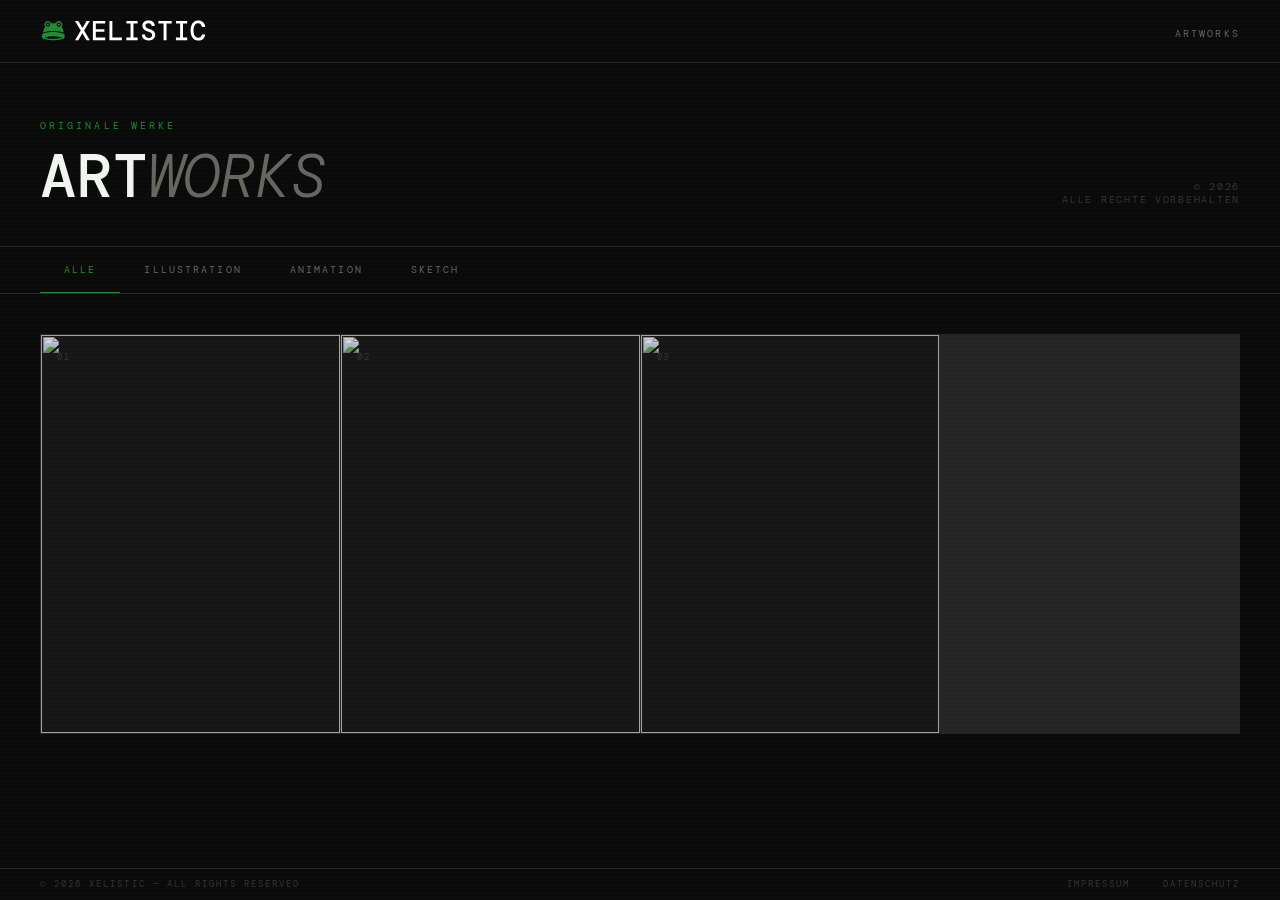
==== commit 1657e69e: "new starting page test 1" ====
--- a/Artworks/index.html
+++ b/Artworks/index.html
@@ -14,11 +14,10 @@
 
 <nav>
   <a class="nav-logo" href="/">
-    <img src="/Img/icon.svg" class="nav-mark" alt="">
-    XELISTIC
+    <img src="/Img/nav-logo.svg" alt="XELISTIC" class="nav-logo-img">
   </a>
   <ul>
-    <li><a href="/Artworks" class="active">Artworks</a></li>
+    <li><a href="/Artworks">Artworks</a></li>
   </ul>
 </nav>
 
--- a/css/base.css
+++ b/css/base.css
@@ -107,8 +107,31 @@
   text-transform: uppercase;
   color: var(--white);
   text-decoration: none;
-}
-
+  display: flex;
+  align-items: center;
+}
+
+/* Kombiniertes Logo-SVG (Frosch + XELISTIC als eine Datei) */
+.nav-logo-img {
+  height: 22px;
+  width: auto;
+  display: block;
+  /* Raus: schnell (kein Kleben) */
+  transition: filter 0.12s ease-out;
+}
+
+/* CRT Röhrenmonitor Glow beim Hover */
+.nav-logo:hover .nav-logo-img {
+  /* Rein: langsamer für weiches Aufglühen */
+  transition: filter 0.35s ease-in;
+  filter:
+    brightness(1.18)
+    drop-shadow(0 0 4px rgba(33,138,50,0.95))
+    drop-shadow(0 0 10px rgba(33,138,50,0.6))
+    drop-shadow(0 0 22px rgba(33,138,50,0.28));
+}
+
+/* Fallback: separates Icon + Text (alte Seiten) */
 .nav-mark {
   width: 20px;
   height: 20px;
@@ -221,4 +244,27 @@
 
 .footer-right a:hover {
   color: var(--muted);
+}
+
+/* ── MOBILE BASE ────────────────────────────────────────────── */
+
+@media (max-width: 768px) {
+  nav {
+    padding: 0.9rem 1.25rem;
+  }
+
+  .page-footer {
+    padding: 0.6rem 1.25rem;
+  }
+
+  .page-header {
+    padding: 2rem 1.25rem 1.5rem;
+    flex-direction: column;
+    align-items: flex-start;
+    gap: 0.75rem;
+  }
+
+  .page-meta {
+    text-align: left;
+  }
 }
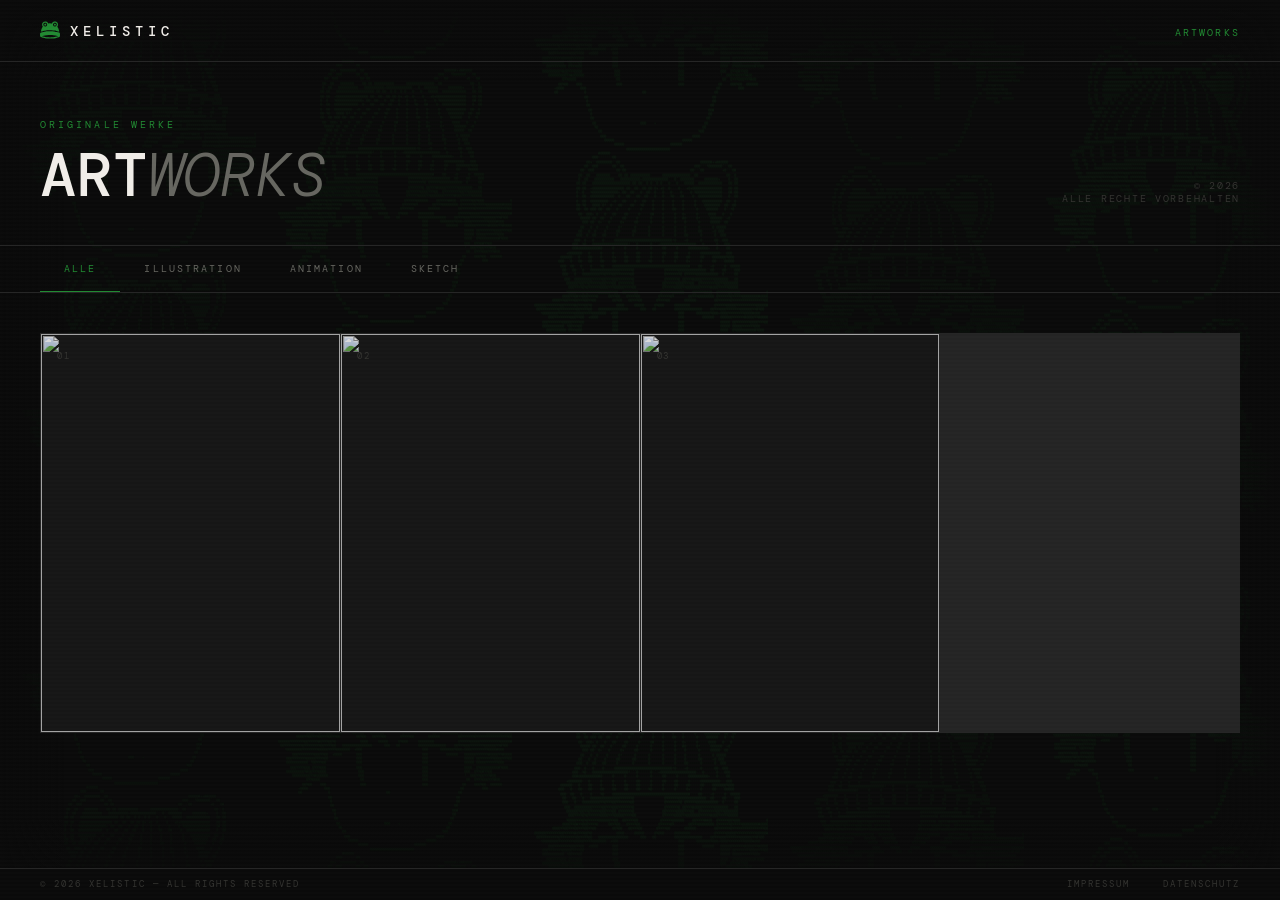
==== commit d3c59dfc: "ASC2 Animation Upgrade + Font Color Update + Logo Upgrade" ====
--- a/Artworks/index.html
+++ b/Artworks/index.html
@@ -9,15 +9,18 @@
 <link rel="apple-touch-icon" href="/Img/icon.svg">
 <link rel="stylesheet" href="/css/base.css">
 <link rel="stylesheet" href="/css/artworks.css">
+<link rel="stylesheet" href="/css/terminal-bg.css">
 </head>
 <body>
+<div class="page-terminal" id="pageTerminal" aria-hidden="true"></div>
 
 <nav>
   <a class="nav-logo" href="/">
-    <img src="/Img/nav-logo.svg" alt="XELISTIC" class="nav-logo-img">
+    <img src="/Img/icon.svg" class="nav-mark" alt="">
+    XELISTIC
   </a>
   <ul>
-    <li><a href="/Artworks">Artworks</a></li>
+    <li><a href="/Artworks" class="active">Artworks</a></li>
   </ul>
 </nav>
 
@@ -102,6 +105,7 @@
 
 <script src="/js/copy-protection.js"></script>
 <script src="/js/artworks.js"></script>
+<script src="/js/terminal-bg.js" defer></script>
 
 </body>
 </html>
--- a/css/base.css
+++ b/css/base.css
@@ -54,7 +54,7 @@
   --panel:  #161616;
   --border: #242424;
   --neon:   #218a32;
-  --white:  #f0f5f0;
+  --white:  #f0ede8; /* Off-white: kein reines Weiß, wärmer, schonender */
   --muted:  #666660;
   --dim:    #333330;
 }
--- a/css/terminal-bg.css
+++ b/css/terminal-bg.css
@@ -0,0 +1,77 @@
+/* ============================================================
+   XELISTIC — terminal-bg.css
+   Für Artworks, Impressum, Datenschutz — subtiler Hintergrund
+   ============================================================ */
+
+/* Container: fixed hinter dem gesamten Seiteninhalt */
+.page-terminal {
+  position: fixed;
+  inset: 0;
+  z-index: -1;
+  pointer-events: none;
+  overflow: hidden;
+  display: flex;
+  align-items: flex-start;
+  /* Sanftes Einblenden beim Seitenaufruf */
+  animation: termFadeIn 1.4s cubic-bezier(.16,1,.3,1) 0.1s both;
+}
+
+@keyframes termFadeIn {
+  from { opacity: 0; filter: blur(3px); }
+  to   { opacity: 1; filter: blur(0);   }
+}
+
+@media (prefers-reduced-motion: reduce) {
+  .page-terminal { animation: none; }
+}
+
+/* Weiche Kanten oben + unten */
+.page-terminal::before {
+  content: '';
+  position: absolute;
+  inset: 0;
+  z-index: 2;
+  pointer-events: none;
+  background:
+    linear-gradient(to bottom, var(--black) 0%, transparent 9%),
+    linear-gradient(to top,    var(--black) 0%, transparent 9%);
+}
+
+/* Weiche Kanten links + rechts */
+.page-terminal::after {
+  content: '';
+  position: absolute;
+  inset: 0;
+  z-index: 2;
+  pointer-events: none;
+  background:
+    linear-gradient(to right, var(--black) 0%, transparent 5%),
+    linear-gradient(to left,  var(--black) 0%, transparent 5%);
+}
+
+/* Spalten: identisch mit home.css (geteilt über Klassen) */
+.page-terminal .terminal-col {
+  flex: 0 0 auto;
+  overflow: hidden;
+}
+
+.page-terminal .terminal-scroll {
+  display: flex;
+  flex-direction: column;
+  will-change: transform;
+}
+
+/* Opacity 0.18 (subtiler als Startseite mit 0.28) */
+.page-terminal .terminal-art {
+  font-family: 'DM Mono', monospace;
+  font-size: var(--art-font-size, 0.252vw);
+  line-height: 1.16;
+  color: #218a32;
+  opacity: var(--col-opacity, 0.16);
+  white-space: pre;
+  user-select: none;
+  pointer-events: none;
+  letter-spacing: 0;
+  display: block;
+  flex-shrink: 0;
+}
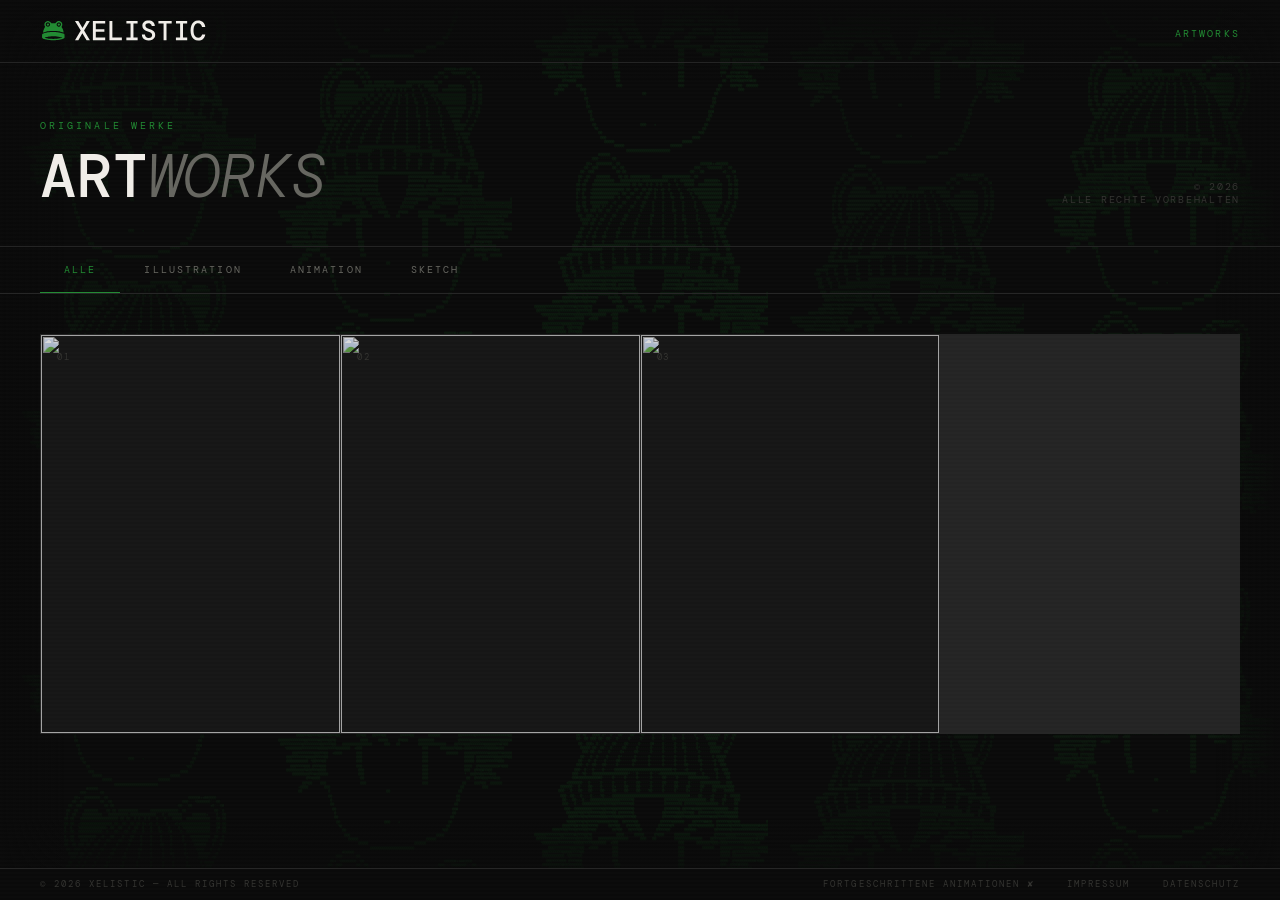
==== commit 380844d3: "Small bug fixes: Artwork Category Bar, Animation Hover, Brighter ASC2 Art Animation, Logo on Artwork" ====
--- a/Artworks/index.html
+++ b/Artworks/index.html
@@ -10,14 +10,25 @@
 <link rel="stylesheet" href="/css/base.css">
 <link rel="stylesheet" href="/css/artworks.css">
 <link rel="stylesheet" href="/css/terminal-bg.css">
+<noscript>
+  <style>
+    .page-terminal,
+    .anim-toggle,
+    .anim-toggle-mobile,
+    .filter-bar,
+    .gallery-empty  { display: none !important; }
+    .artwork-overlay { display: none !important; }
+    .artwork-item    { display: block !important; }
+  </style>
+</noscript>
 </head>
 <body>
+
 <div class="page-terminal" id="pageTerminal" aria-hidden="true"></div>
 
 <nav>
   <a class="nav-logo" href="/">
-    <img src="/Img/icon.svg" class="nav-mark" alt="">
-    XELISTIC
+    <img src="/Img/nav-logo.svg" alt="XELISTIC" class="nav-logo-img">
   </a>
   <ul>
     <li><a href="/Artworks" class="active">Artworks</a></li>
@@ -75,8 +86,6 @@
       </div>
     </div>
 
-    <!-- Neues Artwork: Schema kopieren und Nummer + Pfad anpassen -->
-
   </div>
   <p class="gallery-empty" id="gallery-empty">Keine Werke in dieser Kategorie.</p>
 </div>
@@ -96,16 +105,23 @@
 </div>
 
 <footer class="page-footer">
-  <span class="footer-left">© 2026 Xelistic — All rights reserved</span>
+  <span class="footer-left" data-cfg-year>© 2026 Xelistic — All rights reserved</span>
   <div class="footer-right">
+    <button class="anim-toggle" id="animToggle"></button>
     <a href="/Impressum">Impressum</a>
     <a href="/Datenschutz">Datenschutz</a>
   </div>
 </footer>
 
+<script src="/js/config.js" defer></script>
 <script src="/js/copy-protection.js"></script>
 <script src="/js/artworks.js"></script>
 <script src="/js/terminal-bg.js" defer></script>
 
+
+<div class="strat-tip" id="stratTip">
+  <div class="strat-tip-head">⬡ Fortgeschrittene Animationen</div>
+  <span id="stratTipText"></span>
+</div>
 </body>
 </html>
--- a/css/base.css
+++ b/css/base.css
@@ -243,7 +243,7 @@
 }
 
 .footer-right a:hover {
-  color: var(--muted);
+  color: var(--neon);
 }
 
 /* ── MOBILE BASE ────────────────────────────────────────────── */
@@ -267,4 +267,51 @@
   .page-meta {
     text-align: left;
   }
+}
+
+/* ── ANIMATION TOGGLE (alle Seiten) ────────────────────────── */
+
+.anim-toggle {
+  background: none;
+  border: none;
+  font-family: 'DM Mono', monospace;
+  font-size: 0.58rem;
+  letter-spacing: 0.22em;
+  text-transform: uppercase;
+  color: var(--dim);
+  cursor: pointer;
+  padding: 0;
+  transition: color 0.15s;
+}
+
+.anim-toggle:hover  { color: var(--muted); }
+.anim-toggle.active { color: var(--neon); }
+
+/* ── STRATEGY TOOLTIP (alle Seiten) ────────────────────────── */
+
+.strat-tip {
+  position: fixed;
+  background: #060c06;
+  border: 1px solid var(--neon);
+  color: var(--white);
+  font-family: 'DM Mono', monospace;
+  font-size: 0.6rem;
+  letter-spacing: 0.06em;
+  line-height: 1.75;
+  padding: 0.55rem 0.85rem;
+  max-width: 230px;
+  pointer-events: none;
+  z-index: 9999;
+  display: none;
+  box-shadow: 3px 3px 0 rgba(33,138,50,0.2);
+}
+
+.strat-tip-head {
+  font-size: 0.5rem;
+  letter-spacing: 0.24em;
+  color: var(--neon);
+  text-transform: uppercase;
+  margin-bottom: 0.35rem;
+  padding-bottom: 0.3rem;
+  border-bottom: 1px solid var(--border);
 }
--- a/css/artworks.css
+++ b/css/artworks.css
@@ -9,7 +9,8 @@
   display: flex;
   padding: 0 2.5rem;
   border-bottom: 1px solid var(--border);
-  overflow-x: auto;
+  overflow: clip;        /* blockiert alles: Mausrad, Touch, Trackpad */
+  touch-action: pan-y;   /* nur vertikales Scrollen erlaubt */
 }
 
 .filter-btn {
--- a/css/terminal-bg.css
+++ b/css/terminal-bg.css
@@ -67,7 +67,7 @@
   font-size: var(--art-font-size, 0.252vw);
   line-height: 1.16;
   color: #218a32;
-  opacity: var(--col-opacity, 0.16);
+  opacity: var(--col-opacity, 0.22);
   white-space: pre;
   user-select: none;
   pointer-events: none;
